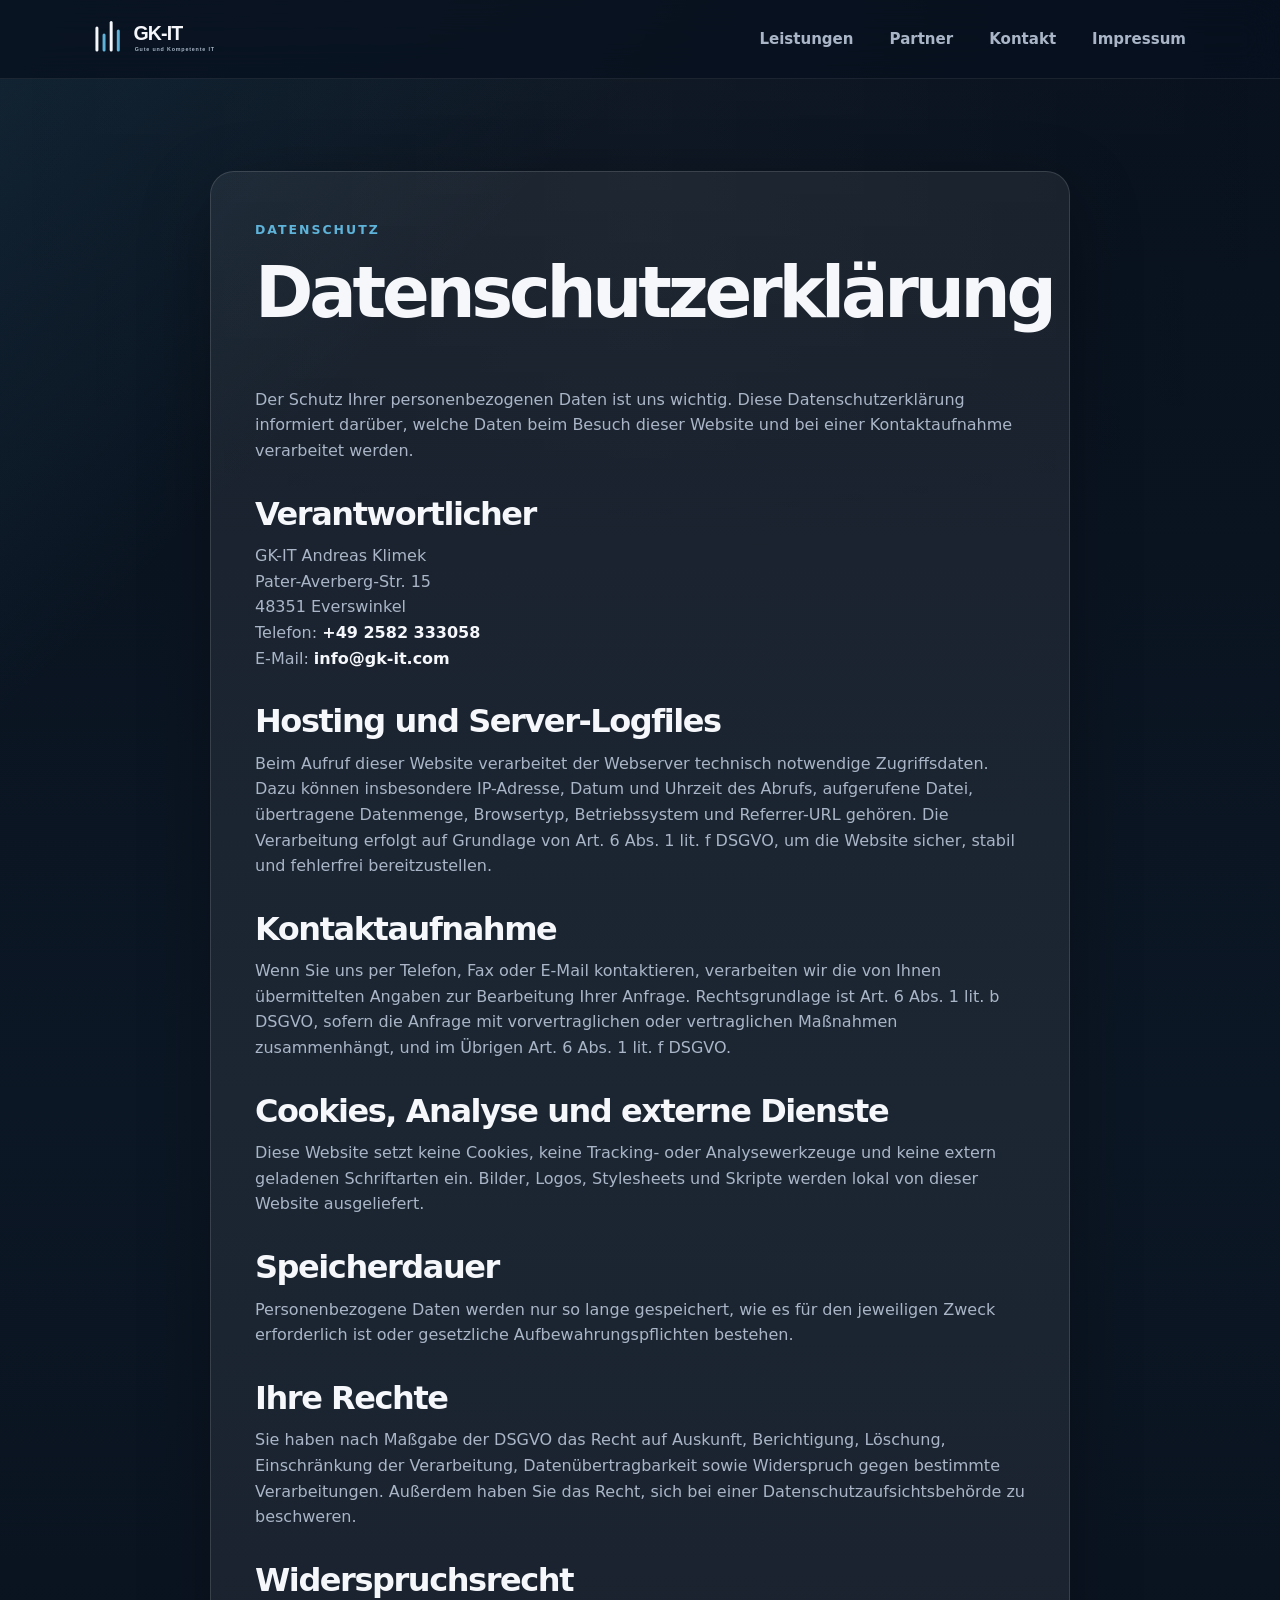
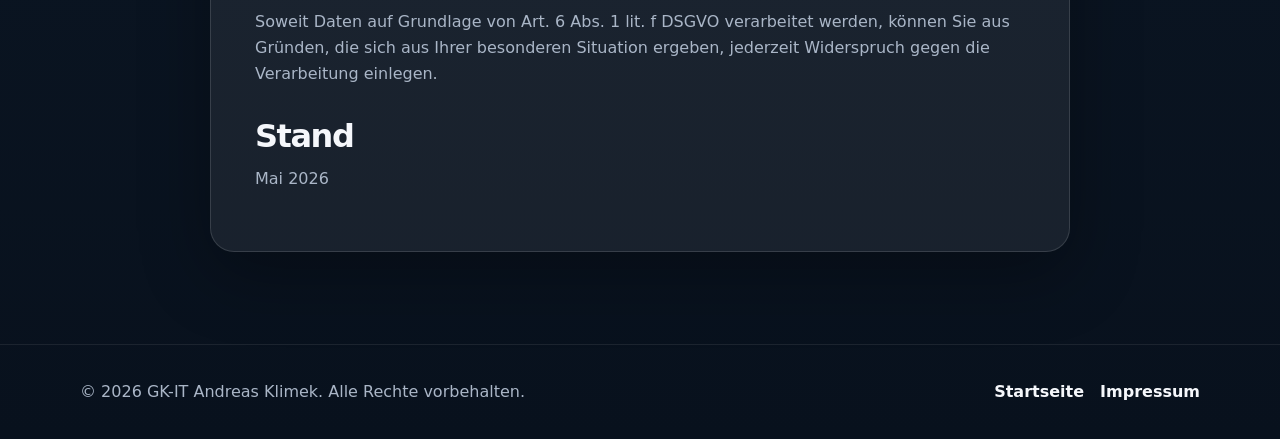
==== datenschutz.html @ 3f43c817 "Build modern GK-IT website. Create the static site, legal pages, logo assets, partner section, and c" ====
<!doctype html>
<html lang="de">
  <head>
    <meta charset="utf-8" />
    <meta name="viewport" content="width=device-width, initial-scale=1" />
    <meta name="description" content="Datenschutzerklärung von GK-IT Andreas Klimek." />
    <title>Datenschutz | GK-IT Andreas Klimek</title>
    <link rel="stylesheet" href="styles.css" />
  </head>
  <body>
    <header class="site-header">
      <nav class="nav container" aria-label="Hauptnavigation">
        <a class="brand" href="index.html" aria-label="GK-IT Startseite">
          <img class="brand-logo" src="assets/company-logos/gk-it-logo-09.svg" alt="GK-IT - Gute und Kompetente IT" />
        </a>
        <div class="nav-links legal-nav">
          <a href="index.html#leistungen">Leistungen</a>
          <a href="index.html#partner">Partner</a>
          <a href="index.html#kontakt">Kontakt</a>
          <a href="impressum.html">Impressum</a>
        </div>
      </nav>
    </header>

    <main class="legal-page">
      <section class="section">
        <div class="container legal-content">
          <span class="eyebrow">Datenschutz</span>
          <h1>Datenschutzerklärung</h1>
          <p>
            Der Schutz Ihrer personenbezogenen Daten ist uns wichtig. Diese Datenschutzerklärung
            informiert darüber, welche Daten beim Besuch dieser Website und bei einer Kontaktaufnahme
            verarbeitet werden.
          </p>

          <h2>Verantwortlicher</h2>
          <p>
            GK-IT Andreas Klimek<br />
            Pater-Averberg-Str. 15<br />
            48351 Everswinkel<br />
            Telefon: <a href="tel:+492582333058">+49 2582 333058</a><br />
            E-Mail: <a href="mailto:info@gk-it.com">info@gk-it.com</a>
          </p>

          <h2>Hosting und Server-Logfiles</h2>
          <p>
            Beim Aufruf dieser Website verarbeitet der Webserver technisch notwendige Zugriffsdaten.
            Dazu können insbesondere IP-Adresse, Datum und Uhrzeit des Abrufs, aufgerufene Datei,
            übertragene Datenmenge, Browsertyp, Betriebssystem und Referrer-URL gehören. Die
            Verarbeitung erfolgt auf Grundlage von Art. 6 Abs. 1 lit. f DSGVO, um die Website sicher,
            stabil und fehlerfrei bereitzustellen.
          </p>

          <h2>Kontaktaufnahme</h2>
          <p>
            Wenn Sie uns per Telefon, Fax oder E-Mail kontaktieren, verarbeiten wir die von Ihnen
            übermittelten Angaben zur Bearbeitung Ihrer Anfrage. Rechtsgrundlage ist Art. 6 Abs. 1
            lit. b DSGVO, sofern die Anfrage mit vorvertraglichen oder vertraglichen Maßnahmen
            zusammenhängt, und im Übrigen Art. 6 Abs. 1 lit. f DSGVO.
          </p>

          <h2>Cookies, Analyse und externe Dienste</h2>
          <p>
            Diese Website setzt keine Cookies, keine Tracking- oder Analysewerkzeuge und keine extern
            geladenen Schriftarten ein. Bilder, Logos, Stylesheets und Skripte werden lokal von dieser
            Website ausgeliefert.
          </p>

          <h2>Speicherdauer</h2>
          <p>
            Personenbezogene Daten werden nur so lange gespeichert, wie es für den jeweiligen Zweck
            erforderlich ist oder gesetzliche Aufbewahrungspflichten bestehen.
          </p>

          <h2>Ihre Rechte</h2>
          <p>
            Sie haben nach Maßgabe der DSGVO das Recht auf Auskunft, Berichtigung, Löschung,
            Einschränkung der Verarbeitung, Datenübertragbarkeit sowie Widerspruch gegen bestimmte
            Verarbeitungen. Außerdem haben Sie das Recht, sich bei einer Datenschutzaufsichtsbehörde
            zu beschweren.
          </p>

          <h2>Widerspruchsrecht</h2>
          <p>
            Soweit Daten auf Grundlage von Art. 6 Abs. 1 lit. f DSGVO verarbeitet werden, können Sie
            aus Gründen, die sich aus Ihrer besonderen Situation ergeben, jederzeit Widerspruch gegen
            die Verarbeitung einlegen.
          </p>

          <h2>Stand</h2>
          <p>Mai 2026</p>
        </div>
      </section>
    </main>

    <footer class="footer">
      <div class="container footer-inner">
        <p>&copy; <span id="year"></span> GK-IT Andreas Klimek. Alle Rechte vorbehalten.</p>
        <div class="footer-links">
          <a href="index.html">Startseite</a>
          <a href="impressum.html">Impressum</a>
        </div>
      </div>
    </footer>

    <script src="script.js"></script>
  </body>
</html>
---- styles.css ----
:root {
  --bg: #08111d;
  --bg-soft: #101b2a;
  --surface: rgba(255, 255, 255, 0.065);
  --surface-strong: rgba(255, 255, 255, 0.1);
  --text: #f5f7fb;
  --muted: #aab6c7;
  --primary: #5fb3d9;
  --primary-dark: #2d7fa8;
  --accent: #9fb0c6;
  --line: rgba(255, 255, 255, 0.13);
  --shadow: 0 22px 70px rgba(0, 0, 0, 0.3);
  --radius: 20px;
}

* {
  box-sizing: border-box;
}

html {
  scroll-behavior: smooth;
}

body {
  margin: 0;
  background:
    linear-gradient(135deg, rgba(95, 179, 217, 0.12), transparent 32rem),
    linear-gradient(180deg, #08111d 0%, #0c1725 54%, #08111d 100%),
    var(--bg);
  color: var(--text);
  font-family: Inter, ui-sans-serif, system-ui, -apple-system, BlinkMacSystemFont, "Segoe UI", Arial, sans-serif;
  line-height: 1.6;
}

body::before {
  position: fixed;
  inset: 0;
  z-index: -1;
  pointer-events: none;
  content: "";
  background: linear-gradient(90deg, transparent, rgba(255, 255, 255, 0.04), transparent);
  mask-image: linear-gradient(to bottom, black, transparent 60%);
}

a {
  color: inherit;
  text-decoration: none;
}

p,
h1,
h2,
h3 {
  margin-top: 0;
}

.container {
  width: min(1120px, calc(100% - 40px));
  margin: 0 auto;
}

.site-header {
  position: sticky;
  top: 0;
  z-index: 20;
  border-bottom: 1px solid rgba(255, 255, 255, 0.08);
  background: rgba(7, 17, 31, 0.76);
  backdrop-filter: blur(18px);
}

.nav {
  display: flex;
  align-items: center;
  justify-content: space-between;
  min-height: 78px;
}

.brand {
  display: inline-flex;
  align-items: center;
}

.brand-logo {
  display: block;
  width: 190px;
  height: auto;
  border-radius: 10px;
}

.brand-mark {
  display: grid;
  width: 48px;
  height: 48px;
  place-items: center;
  border: 1px solid rgba(255, 255, 255, 0.24);
  border-radius: 12px;
  background: #f5f7fb;
  color: #07111f;
  font-weight: 800;
  box-shadow: 0 14px 34px rgba(0, 0, 0, 0.25);
}

.brand strong,
.brand small {
  display: block;
}

.brand strong {
  font-size: 1.05rem;
}

.brand small {
  color: var(--muted);
  font-size: 0.78rem;
}

.nav-links {
  display: flex;
  gap: 8px;
  align-items: center;
}

.nav-links a {
  padding: 10px 14px;
  border-radius: 10px;
  color: var(--muted);
  font-size: 0.94rem;
  font-weight: 600;
  transition: 180ms ease;
}

.nav-links a:hover {
  background: rgba(255, 255, 255, 0.08);
  color: var(--text);
}

.nav-links a.nav-download {
  border: 1px solid rgba(95, 179, 217, 0.32);
  background: rgba(95, 179, 217, 0.1);
  color: var(--text);
}

.nav-links a.nav-download:hover {
  border-color: rgba(95, 179, 217, 0.5);
  background: rgba(95, 179, 217, 0.18);
}

.nav-toggle {
  display: none;
  width: 44px;
  height: 44px;
  border: 1px solid var(--line);
  border-radius: 14px;
  background: rgba(255, 255, 255, 0.08);
  color: var(--text);
}

.nav-toggle span:not(.sr-only) {
  display: block;
  width: 18px;
  height: 2px;
  margin: 4px auto;
  border-radius: 2px;
  background: currentColor;
}

.sr-only {
  position: absolute;
  width: 1px;
  height: 1px;
  padding: 0;
  overflow: hidden;
  clip: rect(0, 0, 0, 0);
  white-space: nowrap;
  border: 0;
}

.section {
  padding: 92px 0;
}

.hero {
  padding-top: 118px;
}

.hero-grid,
.process-grid,
.split,
.cta-panel {
  display: grid;
  grid-template-columns: 1.08fr 0.92fr;
  gap: 64px;
  align-items: center;
}

.hero-grid {
  grid-template-columns: minmax(0, 900px);
  justify-content: center;
}

.hero-copy {
  max-width: 900px;
}

.eyebrow {
  display: inline-flex;
  margin-bottom: 18px;
  color: var(--primary);
  font-size: 0.78rem;
  font-weight: 800;
  letter-spacing: 0.16em;
  text-transform: uppercase;
}

h1 {
  max-width: 780px;
  font-size: clamp(2.8rem, 6vw, 5.1rem);
  line-height: 1;
  letter-spacing: -0.06em;
}

h2 {
  font-size: clamp(2rem, 4vw, 3.35rem);
  line-height: 1.05;
  letter-spacing: -0.045em;
}

h3 {
  margin-bottom: 12px;
  font-size: 1.14rem;
  line-height: 1.25;
}

.hero-copy p,
.section-heading p,
.split p,
.cta p {
  color: var(--muted);
  font-size: 1.08rem;
}

.hero-copy p {
  max-width: 650px;
}

.hero-actions {
  display: flex;
  flex-wrap: wrap;
  gap: 14px;
  margin: 34px 0 28px;
}

.button {
  display: inline-flex;
  align-items: center;
  justify-content: center;
  min-height: 52px;
  padding: 0 22px;
  border-radius: 12px;
  font-weight: 800;
  transition: 180ms ease;
}

.button.primary {
  background: #f5f7fb;
  color: #07111f;
  box-shadow: 0 18px 42px rgba(0, 0, 0, 0.26);
}

.button.secondary {
  border: 1px solid var(--line);
  background: rgba(255, 255, 255, 0.06);
  color: var(--text);
}

.button:hover {
  transform: translateY(-2px);
}

.service-card,
.contact-card,
.timeline-item {
  border: 1px solid var(--line);
  background: linear-gradient(145deg, rgba(255, 255, 255, 0.105), rgba(255, 255, 255, 0.04));
  box-shadow: var(--shadow);
  backdrop-filter: blur(18px);
}

.intro {
  padding-top: 32px;
}

.split {
  padding: 36px;
  border: 1px solid var(--line);
  border-radius: var(--radius);
  background: rgba(255, 255, 255, 0.055);
}

.intro-copy {
  display: grid;
  gap: 14px;
}

.intro-copy p {
  margin-bottom: 0;
}

.section-heading {
  max-width: 760px;
  margin: 0 auto 44px;
  text-align: center;
}

.section-heading.align-left {
  margin: 0;
  text-align: left;
}

.cards-grid {
  display: grid;
  grid-template-columns: repeat(3, 1fr);
  gap: 16px;
}

.service-card {
  min-height: 100%;
  padding: 22px;
  border-radius: 18px;
  transition: 180ms ease;
}

.service-card:hover {
  transform: translateY(-2px);
  border-color: rgba(95, 179, 217, 0.36);
}

.service-card p {
  margin-bottom: 0;
  color: var(--muted);
  font-size: 0.95rem;
  line-height: 1.55;
}

.service-highlights {
  display: flex;
  flex-wrap: wrap;
  gap: 8px;
  margin-top: 18px;
}

.service-highlights span {
  padding: 6px 9px;
  border: 1px solid rgba(95, 179, 217, 0.22);
  border-radius: 999px;
  background: rgba(95, 179, 217, 0.08);
  color: #d7e5f1;
  font-size: 0.82rem;
  font-weight: 700;
}

.service-list {
  display: grid;
  gap: 9px;
  margin: 18px 0 0;
  padding: 0;
  color: var(--muted);
  list-style: none;
}

.service-list li {
  position: relative;
  padding-left: 18px;
}

.service-list li::before {
  position: absolute;
  top: 0.7em;
  left: 0;
  width: 6px;
  height: 6px;
  border-radius: 50%;
  background: var(--primary);
  content: "";
}

.icon {
  display: inline-flex;
  margin-bottom: 18px;
  color: var(--primary);
  font-size: 0.84rem;
  font-weight: 800;
}

.partners {
  background:
    linear-gradient(180deg, transparent, rgba(255, 255, 255, 0.03), transparent),
    radial-gradient(circle at center, rgba(95, 179, 217, 0.08), transparent 30rem);
}

.partner-grid {
  display: grid;
  grid-template-columns: repeat(4, 1fr);
  gap: 14px;
}

.partner-card {
  display: grid;
  align-items: center;
  justify-content: center;
  min-height: 96px;
  padding: 20px;
  border: 1px solid var(--line);
  border-radius: 18px;
  background: linear-gradient(145deg, rgba(255, 255, 255, 0.095), rgba(255, 255, 255, 0.035));
  box-shadow: 0 16px 44px rgba(0, 0, 0, 0.18);
  transition: 180ms ease;
}

.partner-card:hover {
  transform: translateY(-2px);
  border-color: rgba(95, 179, 217, 0.34);
  background: linear-gradient(145deg, rgba(255, 255, 255, 0.13), rgba(255, 255, 255, 0.05));
}

.partner-card img {
  width: auto;
  max-width: 170px;
  height: 44px;
  object-fit: contain;
  filter: brightness(1.08) contrast(1.05);
  opacity: 0.96;
  transition: 180ms ease;
}

.partner-card:hover img {
  filter: brightness(1.16) contrast(1.08);
  opacity: 1;
}

.timeline {
  display: grid;
  grid-template-columns: repeat(2, 1fr);
  gap: 14px;
}

.timeline-item {
  display: grid;
  gap: 18px;
  padding: 22px;
  border-radius: 18px;
}

.timeline-item > span {
  display: grid;
  width: 42px;
  height: 32px;
  place-items: center;
  border: 1px solid rgba(95, 179, 217, 0.26);
  border-radius: 999px;
  background: rgba(95, 179, 217, 0.08);
  color: var(--primary);
  font-size: 0.78rem;
  font-weight: 800;
}

.timeline-item p {
  margin-bottom: 0;
  color: var(--muted);
}

.cta-panel {
  padding: 44px;
  border: 1px solid rgba(95, 179, 217, 0.22);
  border-radius: 24px;
  background: rgba(255, 255, 255, 0.075);
  box-shadow: var(--shadow);
}

.contact-card {
  display: grid;
  gap: 18px;
  align-self: stretch;
  padding: 28px;
  border: 1px solid rgba(255, 255, 255, 0.12);
  border-radius: 22px;
  background: rgba(255, 255, 255, 0.055);
}

.contact-item {
  display: grid;
  gap: 6px;
}

.contact-item span {
  color: var(--muted);
  font-size: 0.76rem;
  font-weight: 800;
  letter-spacing: 0.12em;
  text-transform: uppercase;
}

.contact-item a,
.contact-item strong,
.contact-item address {
  margin: 0;
  color: var(--text);
  font-style: normal;
  font-weight: 700;
  line-height: 1.45;
}

.contact-item a:hover {
  color: var(--primary);
}

.footer {
  padding: 34px 0;
  border-top: 1px solid rgba(255, 255, 255, 0.08);
  color: var(--muted);
}

.footer-inner {
  display: flex;
  gap: 18px;
  align-items: center;
  justify-content: space-between;
}

.footer p {
  margin-bottom: 0;
}

.footer-links {
  display: flex;
  flex-wrap: wrap;
  gap: 16px;
  align-items: center;
}

.footer a,
.legal-content a {
  color: var(--text);
  font-weight: 700;
}

.legal-page {
  min-height: 70vh;
}

.legal-content {
  max-width: 860px;
  padding: 44px;
  border: 1px solid var(--line);
  border-radius: 24px;
  background: rgba(255, 255, 255, 0.065);
  box-shadow: var(--shadow);
}

.legal-content h1 {
  font-size: clamp(2.6rem, 6vw, 4.4rem);
}

.legal-content h2 {
  margin-top: 34px;
  margin-bottom: 12px;
  font-size: clamp(1.35rem, 3vw, 2rem);
}

.legal-content p {
  color: var(--muted);
}

.legal-content a:hover {
  color: var(--primary);
}

@media (max-width: 920px) {
  .nav-toggle {
    display: block;
  }

  .nav-links {
    position: absolute;
    top: 78px;
    right: 20px;
    left: 20px;
    display: none;
    flex-direction: column;
    align-items: stretch;
    padding: 14px;
    border: 1px solid var(--line);
    border-radius: 20px;
    background: rgba(7, 17, 31, 0.96);
  }

  .nav-links.is-open {
    display: flex;
  }

  .nav-links.legal-nav {
    position: static;
    display: flex;
    flex-direction: row;
    flex-wrap: wrap;
    align-items: center;
    width: auto;
    padding: 0;
    border: 0;
    background: transparent;
  }

  .nav-links a {
    padding: 14px;
  }

  .process-grid,
  .split,
  .cta-panel {
    grid-template-columns: 1fr;
    gap: 34px;
  }

  .contact-card {
    padding: 24px;
  }

  .hero {
    padding-top: 72px;
  }

  .cards-grid,
  .partner-grid,
  .timeline {
    grid-template-columns: repeat(2, 1fr);
  }
}

@media (max-width: 620px) {
  .container {
    width: min(100% - 28px, 1120px);
  }

  .section {
    padding: 64px 0;
  }

  .hero {
    padding-top: 58px;
  }

  .hero-actions,
  .footer-inner {
    align-items: stretch;
    flex-direction: column;
  }

  .footer-links {
    flex-direction: column;
    align-items: flex-start;
  }

  .button {
    width: 100%;
  }

  .cards-grid,
  .partner-grid,
  .timeline {
    grid-template-columns: 1fr;
  }

  .split,
  .cta-panel,
  .legal-content {
    padding: 24px;
  }
}
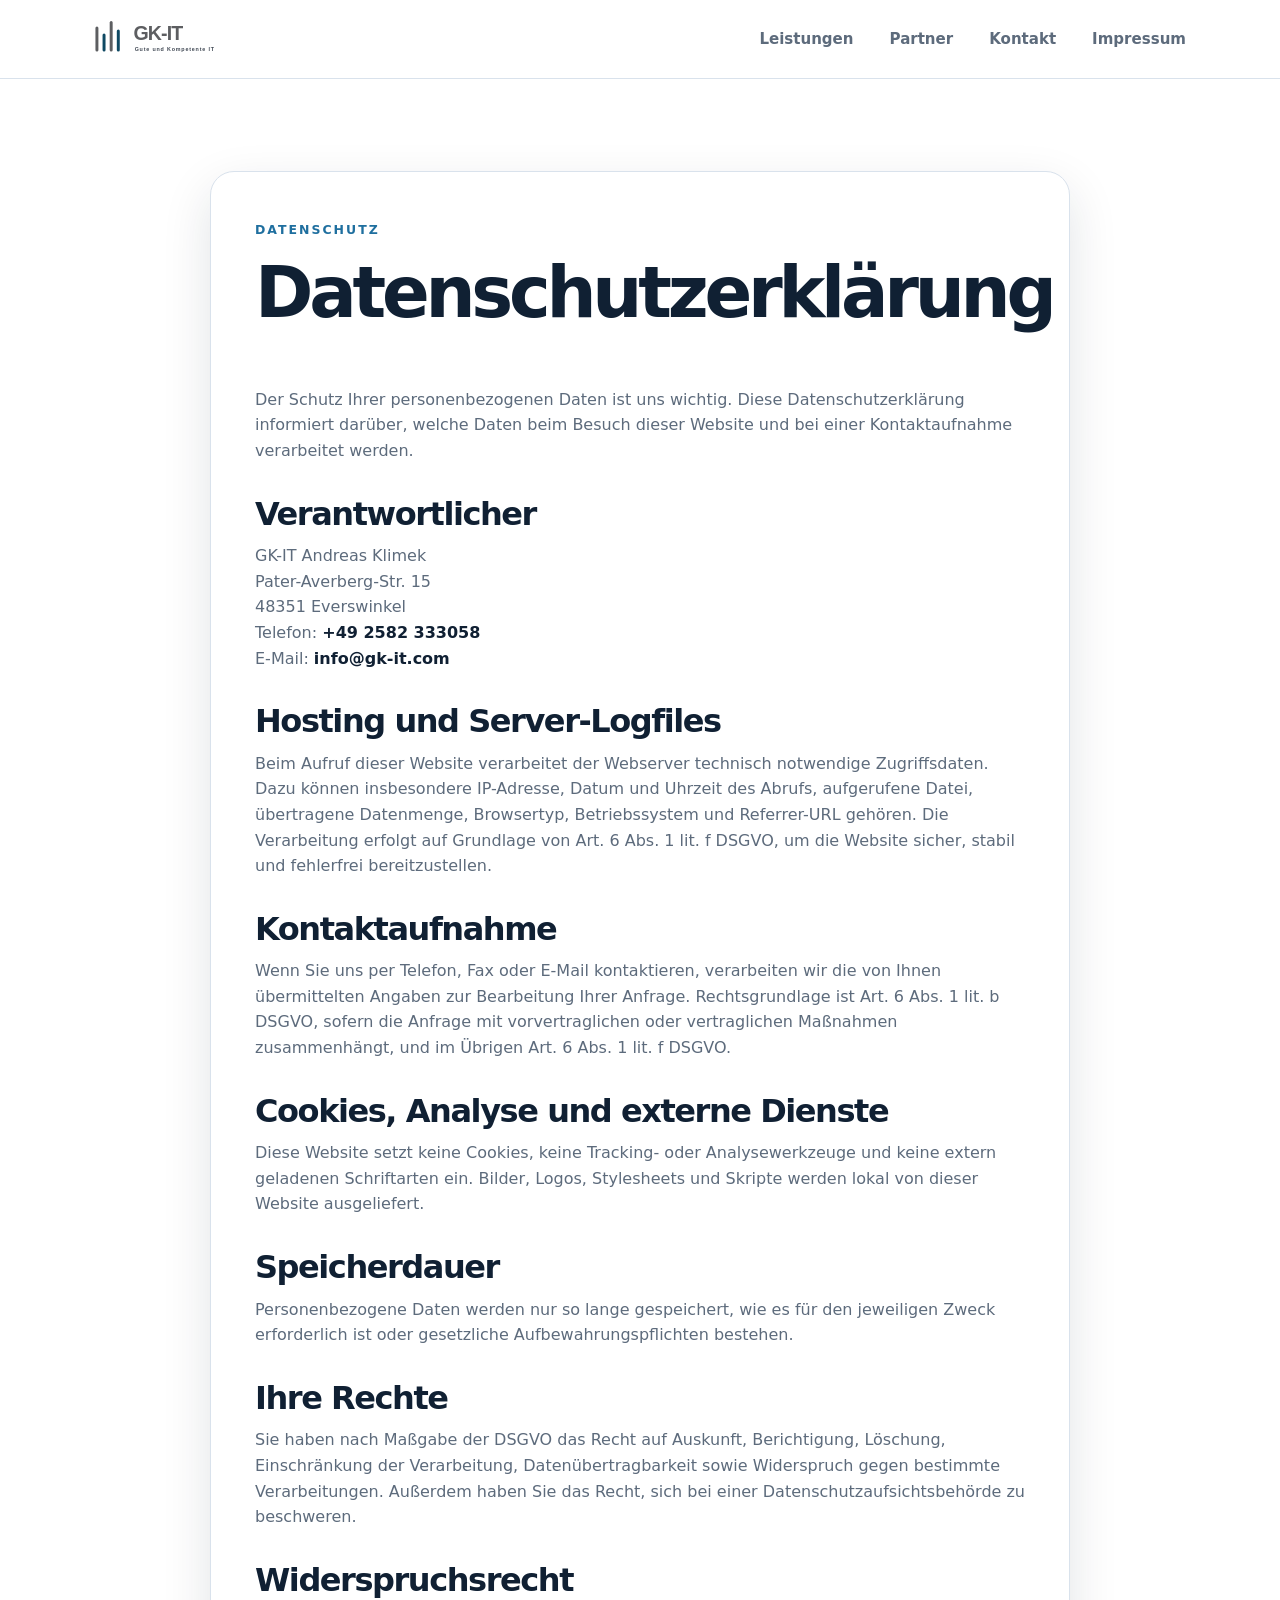
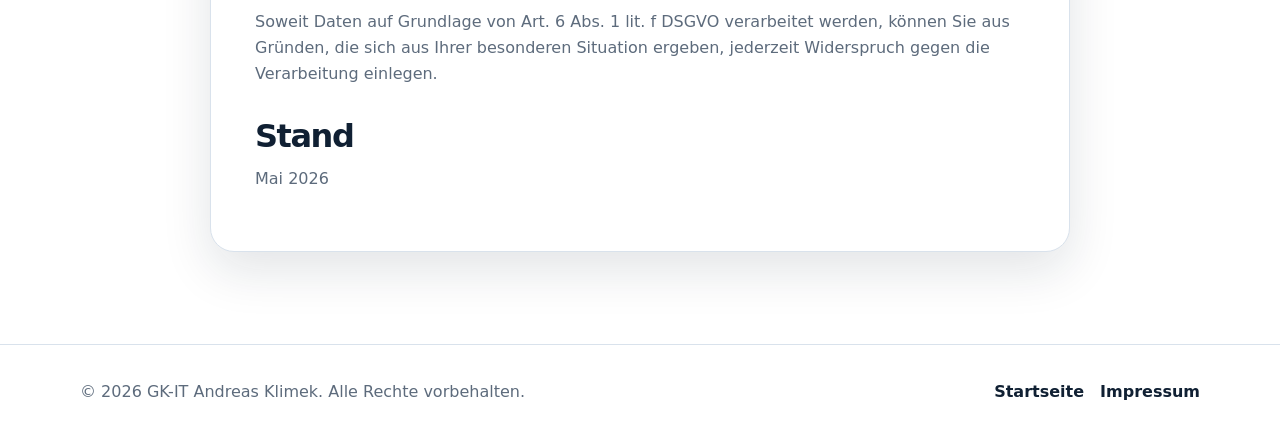
==== commit 3efe0a05: "further edits" ====
--- a/datenschutz.html
+++ b/datenschutz.html
@@ -3,8 +3,11 @@
   <head>
     <meta charset="utf-8" />
     <meta name="viewport" content="width=device-width, initial-scale=1" />
-    <meta name="description" content="Datenschutzerklärung von GK-IT Andreas Klimek." />
+    <meta name="description" content="Datenschutzerklärung von GK-IT Andreas Klimek, IT-Dienstleister für den Mittelstand in Everswinkel, Kreis Warendorf, Münster und NRW." />
+    <meta name="robots" content="index, follow" />
+    <link rel="canonical" href="https://www.gk-it.com/datenschutz.html" />
     <title>Datenschutz | GK-IT Andreas Klimek</title>
+    <link rel="icon" type="image/svg+xml" href="assets/company-logos/gk-it-icon.svg" />
     <link rel="stylesheet" href="styles.css" />
   </head>
   <body>
--- a/styles.css
+++ b/styles.css
@@ -120,16 +120,22 @@
   align-items: center;
 }
 
-.nav-links a {
+.nav-links a,
+.theme-toggle {
   padding: 10px 14px;
+  border: 0;
   border-radius: 10px;
+  background: transparent;
   color: var(--muted);
+  font: inherit;
   font-size: 0.94rem;
   font-weight: 600;
+  cursor: pointer;
   transition: 180ms ease;
 }
 
-.nav-links a:hover {
+.nav-links a:hover,
+.theme-toggle:hover {
   background: rgba(255, 255, 255, 0.08);
   color: var(--text);
 }
@@ -143,6 +149,17 @@
 .nav-links a.nav-download:hover {
   border-color: rgba(95, 179, 217, 0.5);
   background: rgba(95, 179, 217, 0.18);
+}
+
+.nav-links .nav-alt {
+  border: 1px solid rgba(255, 255, 255, 0.16);
+  background: rgba(255, 255, 255, 0.055);
+  color: var(--text);
+}
+
+.nav-links .nav-alt:hover {
+  border-color: rgba(255, 255, 255, 0.3);
+  background: rgba(255, 255, 255, 0.1);
 }
 
 .nav-toggle {
@@ -325,7 +342,7 @@
 
 .service-card {
   min-height: 100%;
-  padding: 22px;
+  padding: 24px;
   border-radius: 18px;
   transition: 180ms ease;
 }
@@ -340,6 +357,174 @@
   color: var(--muted);
   font-size: 0.95rem;
   line-height: 1.55;
+}
+
+.service-card-top {
+  display: flex;
+  align-items: center;
+  justify-content: flex-start;
+  gap: 14px;
+  margin: -4px 0 18px;
+}
+
+.service-card-top h3 {
+  margin: 0;
+}
+
+.service-thumb {
+  position: relative;
+  display: block;
+  flex: 0 0 76px;
+  width: 76px;
+  height: 54px;
+  overflow: hidden;
+  border: 1px solid rgba(95, 179, 217, 0.28);
+  border-radius: 18px;
+  background: rgba(95, 179, 217, 0.1);
+  box-shadow: inset 0 1px 0 rgba(255, 255, 255, 0.08), 0 14px 30px rgba(0, 0, 0, 0.16);
+}
+
+.service-thumb::before,
+.service-thumb::after {
+  position: absolute;
+  content: "";
+}
+
+.thumb-support {
+  background:
+    radial-gradient(circle at 28px 24px, rgba(95, 179, 217, 0.95) 0 9px, transparent 10px),
+    linear-gradient(135deg, rgba(245, 247, 251, 0.18), rgba(95, 179, 217, 0.08));
+}
+
+.thumb-support::before {
+  top: 13px;
+  left: 15px;
+  width: 28px;
+  height: 26px;
+  border: 2px solid rgba(245, 247, 251, 0.55);
+  border-bottom-color: transparent;
+  border-radius: 999px 999px 0 0;
+}
+
+.thumb-support::after {
+  right: 15px;
+  bottom: 16px;
+  width: 28px;
+  height: 3px;
+  border-radius: 999px;
+  background: rgba(245, 247, 251, 0.5);
+}
+
+.thumb-infra {
+  background:
+    linear-gradient(rgba(245, 247, 251, 0.38) 0 0) 15px 12px / 46px 8px no-repeat,
+    linear-gradient(rgba(245, 247, 251, 0.28) 0 0) 15px 24px / 46px 8px no-repeat,
+    linear-gradient(rgba(245, 247, 251, 0.2) 0 0) 15px 36px / 46px 8px no-repeat,
+    linear-gradient(135deg, rgba(95, 179, 217, 0.2), rgba(255, 255, 255, 0.04));
+}
+
+.thumb-infra::after {
+  top: 14px;
+  right: 19px;
+  width: 4px;
+  height: 4px;
+  border-radius: 50%;
+  background: var(--primary);
+  box-shadow: 0 12px 0 var(--primary), 0 24px 0 var(--primary);
+}
+
+.thumb-security {
+  background:
+    radial-gradient(circle at center, rgba(95, 179, 217, 0.28), transparent 32px),
+    linear-gradient(135deg, rgba(245, 247, 251, 0.12), rgba(95, 179, 217, 0.1));
+}
+
+.thumb-security::before {
+  inset: 10px 24px 10px;
+  border: 2px solid rgba(245, 247, 251, 0.58);
+  border-radius: 18px 18px 24px 24px;
+  clip-path: polygon(50% 0, 100% 18%, 90% 72%, 50% 100%, 10% 72%, 0 18%);
+}
+
+.thumb-security::after {
+  top: 26px;
+  left: 35px;
+  width: 8px;
+  height: 8px;
+  border-radius: 50%;
+  background: rgba(245, 247, 251, 0.62);
+}
+
+.thumb-comms {
+  background:
+    radial-gradient(circle at 54px 38px, rgba(245, 247, 251, 0.75) 0 4px, transparent 5px),
+    repeating-radial-gradient(circle at 54px 38px, transparent 0 11px, rgba(95, 179, 217, 0.42) 12px 14px, transparent 15px 23px),
+    linear-gradient(135deg, rgba(95, 179, 217, 0.18), rgba(255, 255, 255, 0.04));
+}
+
+.thumb-comms::before {
+  top: 14px;
+  left: 16px;
+  width: 18px;
+  height: 28px;
+  border: 2px solid rgba(245, 247, 251, 0.58);
+  border-radius: 5px;
+}
+
+.thumb-cloud {
+  background:
+    radial-gradient(circle at 27px 33px, rgba(245, 247, 251, 0.68) 0 12px, transparent 13px),
+    radial-gradient(circle at 43px 27px, rgba(245, 247, 251, 0.58) 0 16px, transparent 17px),
+    radial-gradient(circle at 57px 36px, rgba(245, 247, 251, 0.54) 0 10px, transparent 11px),
+    linear-gradient(135deg, rgba(95, 179, 217, 0.16), rgba(255, 255, 255, 0.04));
+}
+
+.thumb-cloud::after {
+  right: 15px;
+  bottom: 11px;
+  width: 12px;
+  height: 18px;
+  border-bottom: 2px solid var(--primary);
+  border-left: 2px solid var(--primary);
+  transform: rotate(-45deg);
+}
+
+.thumb-web {
+  background:
+    linear-gradient(rgba(245, 247, 251, 0.36) 0 0) 14px 14px / 48px 7px no-repeat,
+    linear-gradient(rgba(95, 179, 217, 0.7) 0 0) 14px 29px / 25px 6px no-repeat,
+    linear-gradient(rgba(245, 247, 251, 0.28) 0 0) 14px 41px / 40px 5px no-repeat,
+    linear-gradient(135deg, rgba(95, 179, 217, 0.18), rgba(255, 255, 255, 0.04));
+}
+
+.thumb-web::before {
+  inset: 10px 12px 9px;
+  border: 2px solid rgba(245, 247, 251, 0.42);
+  border-radius: 8px;
+}
+
+.service-thumb {
+  display: grid;
+  place-items: center;
+  background:
+    radial-gradient(circle at 30% 25%, rgba(255, 255, 255, 0.18), transparent 45%),
+    rgba(95, 179, 217, 0.13);
+  color: var(--primary);
+}
+
+.service-thumb::before,
+.service-thumb::after {
+  display: none;
+}
+
+.service-thumb svg {
+  width: 31px;
+  height: 31px;
+  fill: none;
+  stroke: currentColor;
+  stroke-linecap: round;
+  stroke-linejoin: round;
+  stroke-width: 1.8;
 }
 
 .service-highlights {
@@ -386,7 +571,7 @@
 
 .icon {
   display: inline-flex;
-  margin-bottom: 18px;
+  padding-top: 8px;
   color: var(--primary);
   font-size: 0.84rem;
   font-weight: 800;
@@ -469,8 +654,13 @@
   color: var(--muted);
 }
 
+.cta {
+  padding: 70px 0;
+}
+
 .cta-panel {
-  padding: 44px;
+  gap: 36px;
+  padding: 34px;
   border: 1px solid rgba(95, 179, 217, 0.22);
   border-radius: 24px;
   background: rgba(255, 255, 255, 0.075);
@@ -479,9 +669,10 @@
 
 .contact-card {
   display: grid;
-  gap: 18px;
-  align-self: stretch;
-  padding: 28px;
+  grid-template-columns: repeat(2, minmax(0, 1fr));
+  gap: 14px 18px;
+  align-self: center;
+  padding: 22px;
   border: 1px solid rgba(255, 255, 255, 0.12);
   border-radius: 22px;
   background: rgba(255, 255, 255, 0.055);
@@ -489,7 +680,19 @@
 
 .contact-item {
   display: grid;
-  gap: 6px;
+  gap: 4px;
+}
+
+.contact-item:nth-child(1),
+.contact-item:nth-child(2),
+.contact-details {
+  grid-column: 1 / -1;
+}
+
+.contact-details {
+  display: grid;
+  gap: 4px;
+  padding-top: 2px;
 }
 
 .contact-item span {
@@ -573,6 +776,140 @@
 
 .legal-content a:hover {
   color: var(--primary);
+}
+
+body.light-mode {
+  --bg: #ffffff;
+  --bg-soft: #f4f7fa;
+  --surface: #ffffff;
+  --surface-strong: #ffffff;
+  --text: #102033;
+  --muted: #5d6b7c;
+  --primary: #1f6f9f;
+  --primary-dark: #164e73;
+  --accent: #e7f2f8;
+  --line: #d9e2ec;
+  --shadow: 0 18px 50px rgba(16, 32, 51, 0.12);
+  background: #ffffff;
+  color: var(--text);
+}
+
+body.light-mode::before {
+  display: none;
+}
+
+body.light-mode .site-header {
+  border-bottom-color: var(--line);
+  background: rgba(255, 255, 255, 0.94);
+}
+
+body.light-mode .brand-logo {
+  filter: brightness(0.38) saturate(1.8);
+}
+
+body.light-mode .nav-links a,
+body.light-mode .theme-toggle {
+  color: var(--muted);
+}
+
+body.light-mode .nav-links a:hover,
+body.light-mode .theme-toggle:hover {
+  background: var(--bg-soft);
+  color: var(--text);
+}
+
+body.light-mode .nav-links .nav-alt {
+  border-color: var(--line);
+  background: #ffffff;
+  color: var(--text);
+}
+
+body.light-mode .nav-links a.nav-download {
+  border-color: var(--primary);
+  background: var(--primary);
+  color: #ffffff;
+}
+
+body.light-mode .nav-toggle {
+  border-color: var(--line);
+  background: #ffffff;
+}
+
+body.light-mode .hero {
+  border-bottom: 1px solid var(--line);
+  background:
+    linear-gradient(90deg, rgba(31, 111, 159, 0.08), transparent 60%),
+    var(--bg-soft);
+}
+
+body.light-mode .split,
+body.light-mode .service-card,
+body.light-mode .contact-card,
+body.light-mode .timeline-item,
+body.light-mode .legal-content {
+  border-color: var(--line);
+  background: #ffffff;
+  box-shadow: var(--shadow);
+}
+
+body.light-mode .services {
+  background: var(--bg-soft);
+}
+
+body.light-mode .service-thumb {
+  border-color: rgba(31, 111, 159, 0.14);
+  background:
+    radial-gradient(circle at 30% 25%, rgba(255, 255, 255, 0.9), transparent 45%),
+    var(--accent);
+  color: var(--primary-dark);
+  box-shadow: inset 0 1px 0 rgba(255, 255, 255, 0.9), 0 14px 28px rgba(16, 32, 51, 0.1);
+}
+
+body.light-mode .service-highlights span {
+  border-color: transparent;
+  background: var(--accent);
+  color: var(--primary-dark);
+}
+
+body.light-mode .partners {
+  background: #ffffff;
+}
+
+body.light-mode .partner-card {
+  border-color: var(--line);
+  background: linear-gradient(180deg, #ffffff, #f8fbfd);
+  box-shadow: 0 10px 28px rgba(16, 32, 51, 0.08);
+}
+
+body.light-mode .partner-card:hover {
+  border-color: rgba(31, 111, 159, 0.26);
+  background: #ffffff;
+  box-shadow: 0 16px 36px rgba(16, 32, 51, 0.12);
+}
+
+body.light-mode .partner-card img {
+  filter: brightness(1) contrast(1);
+  opacity: 1;
+}
+
+body.light-mode .process {
+  background: linear-gradient(180deg, #ffffff, var(--bg-soft));
+}
+
+body.light-mode .timeline-item > span {
+  border-color: rgba(31, 111, 159, 0.18);
+  background: var(--accent);
+  color: var(--primary-dark);
+}
+
+body.light-mode .cta-panel {
+  border-color: var(--line);
+  background: var(--bg-soft);
+  box-shadow: none;
+}
+
+body.light-mode .footer {
+  border-top-color: var(--line);
 }
 
 @media (max-width: 920px) {
@@ -614,6 +951,15 @@
     padding: 14px;
   }
 
+  .theme-toggle {
+    padding: 14px;
+    text-align: left;
+  }
+
+  body.light-mode .nav-links {
+    background: #ffffff;
+  }
+
   .process-grid,
   .split,
   .cta-panel {
@@ -675,4 +1021,8 @@
   .legal-content {
     padding: 24px;
   }
-}
+
+  .contact-card {
+    grid-template-columns: 1fr;
+  }
+}
